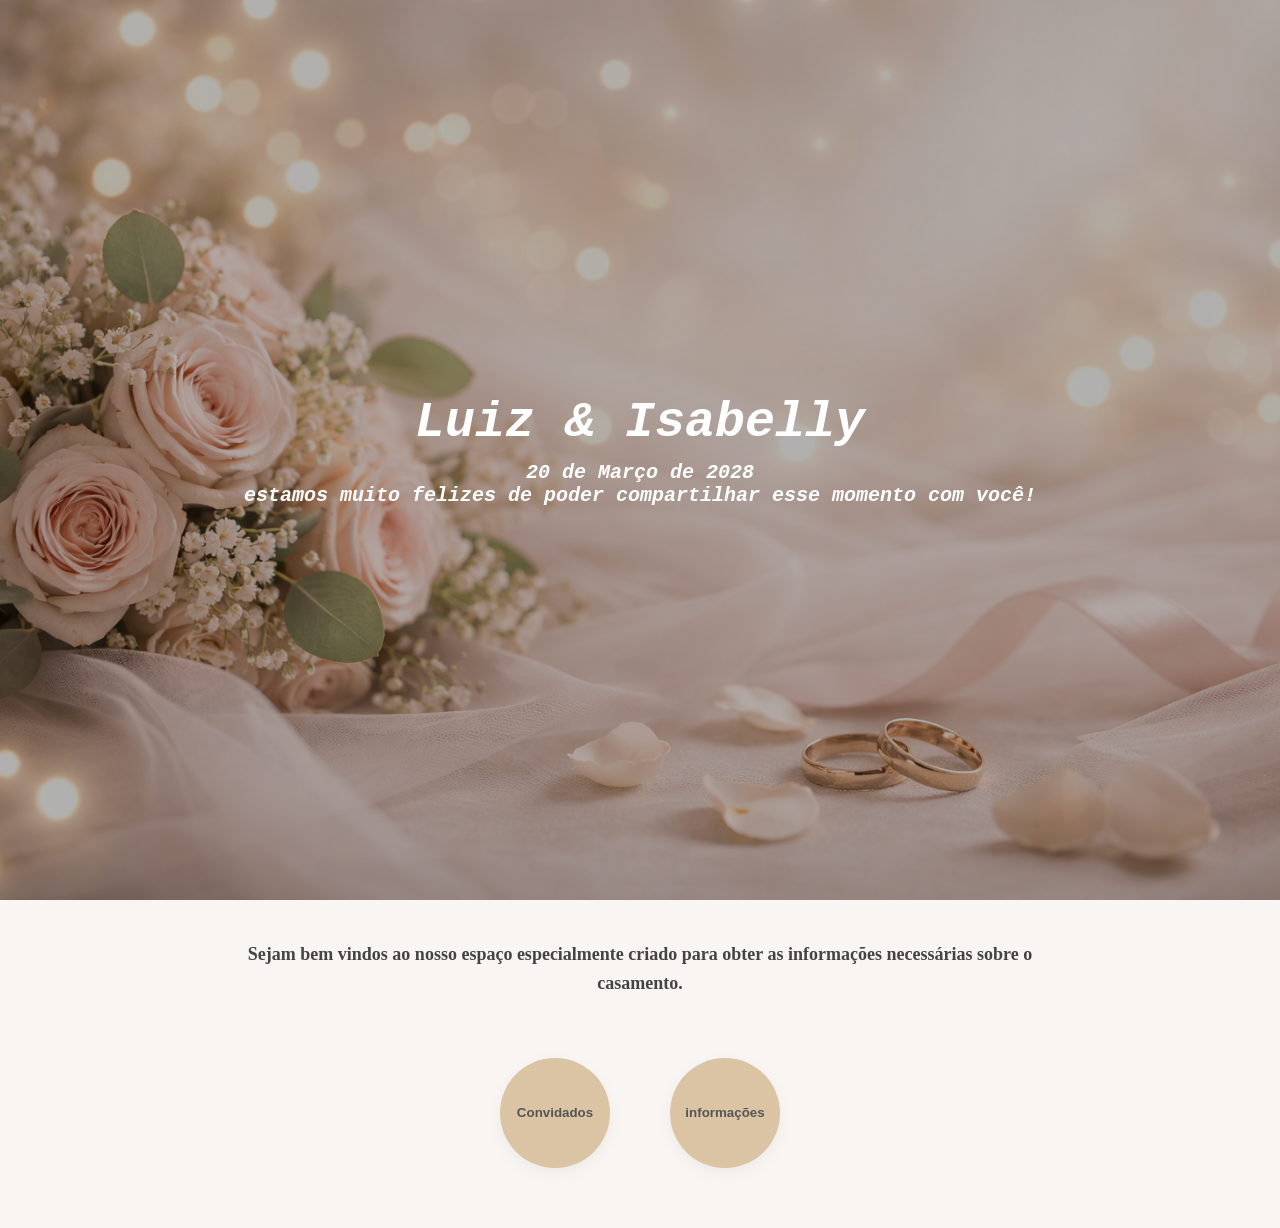
==== index.html @ 25f4a17b "nova imagen de fundo e alteraões no topo destacando os nomes e detalhes" ====
<!DOCTYPE html>
<html lang="pt-br">
<head>
    <meta charset="UTF-8">
    <meta name="viewport" content="width=device-width, initial-scale=1.0">
    <link rel="stylesheet" href="style.css">
    <title>Site de convite</title>
</head>
<body>
    <header class="hero">
        <h1>Luiz & Isabelly</h1>
        <p>20 de Março de 2028</p>
        <p>estamos muito felizes de poder compartilhar esse momento com você!</p>
    </header>

    <section class="conteudo">
        <p><strong>Sejam bem vindos ao nosso espaço especialmente criado para obter as informações necessárias sobre o casamento.</strong></p>
    </section>
<div class="botoes">
    <button class="btt" onclick="ircvd()">Convidados</button>
    <button class="btt" onclick="irinfo()">informações</button>
</div>

    <script src="mento.js"></script>
</body>
</html>
---- style.css ----
* {
    margin: 0;
    padding: 0;
    box-sizing: border-box;
} /*evita bugs de espaçamento*/

body {
    font-family: 'georgia', serif;
    background: #f8f5f2;
}

/*Hero*/
.hero {
    height: 100vh;
    display: flex;
    flex-direction: column;
    justify-content: center;
    align-items: center;
    background: linear-gradient(rgba(0,0,0,0.3), rgba(0,0,0,0.3)),
    url("casamento.png") center/cover;
    color: white;
    text-align: center;
}

.hero h1 {
    font-size: 50px;
    margin-bottom: 10px;
}

.hero p {
    font-size: 20px;
}

header {
    font-family: 'Courier New', Courier, monospace;
    font-style: italic;
    font-weight: 900;
    color: rgb(0, 0, 0);
    font-size: 25px;
}

@keyframes fadeUp{
    from {
        opacity: 0;
        transform: translateY(30px);
    } to {
        opacity: 1;
        transform: translateY(0);
    }
}


.conteudo {

    max-width: 900px;
    margin: 40px auto;
    padding: 0 20px;

    opacity: 0;
    animation: fadeUp 1s ease forwards;
    animation-delay: 0.5s;
}

.conteudo p {  
    text-align: center;
    margin-bottom: 20px;
    font-size: 18px;
    line-height: 1.6;
    color: #444;
}

.data, .horario {
    font-style: italic;
}

.botoes {
    display: flex;
    gap: 60px;
    justify-content: center;
    margin: 60px 0;
  
    opacity: 0;
    animation: fadeUp 1s ease forwards;
    animation-delay: 1s;
}

.btt {
    height: 110px;
    width: 110px;
    border-radius: 50%;
    border: none;
    background-color: rgb(219, 196, 164);
    color: #555;
    font-weight: bold;
    cursor: pointer;
    transition: all 0.25s ease;
    box-shadow: 0 5px 15px rgba(0,0,0,0.05);
    position: relative;
    overflow: hidden;
}

.btt::before {
    content: "";
    position: absolute;
    width: 120%;
    height: 120%;
    border-radius: 50%;
     background: radial-gradient(circle, rgba(255,255,255,0.4) 0%, transparent 70%);
    opacity: 0;
    transition: opacity 0.3s ease;
}

.btt:hover{
    transform: translateY(-5px);
    box-shadow: 0 10px 25px rgba(0,0,0,0.08);
    color: black;
}

.btt:hover::before {
    opacity: 1;
}
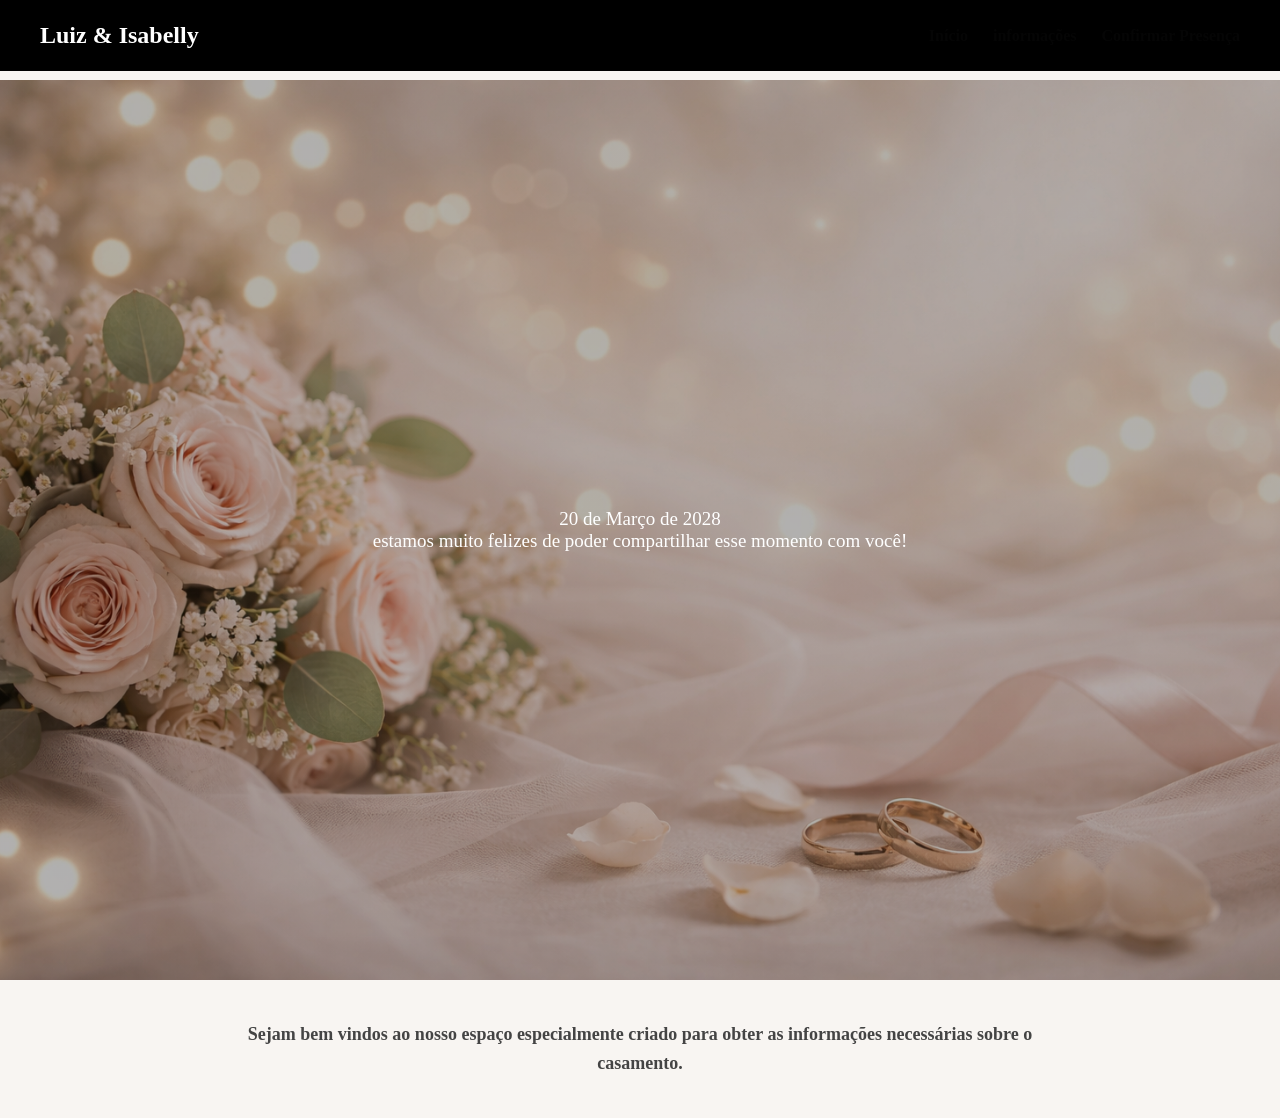
==== commit 26175511: "melhoria menu" ====
--- a/index.html
+++ b/index.html
@@ -3,24 +3,29 @@
 <head>
     <meta charset="UTF-8">
     <meta name="viewport" content="width=device-width, initial-scale=1.0">
-    <link rel="stylesheet" href="style.css">
+    <link rel="stylesheet" href="assets/css/inicio.css">
+    <link rel="stylesheet" href="assets/css/style.css">
+    <link href="https://fonts.googleapis.com/css2?family=Great+Vibes&family=Playfair+Display:wght@400;600&display=swap" rel="stylesheet"> 
     <title>Site de convite</title>
 </head>
 <body>
+
     <header class="hero">
-        <h1>Luiz & Isabelly</h1>
-        <p>20 de Março de 2028</p>
-        <p>estamos muito felizes de poder compartilhar esse momento com você!</p>
+        
+        <div id="menu-container"></div>
+
+        <div class="hero-text">
+            <p>20 de Março de 2028</p>
+            <p>estamos muito felizes de poder compartilhar esse momento com você!</p>
+        </div>
+
     </header>
 
     <section class="conteudo">
         <p><strong>Sejam bem vindos ao nosso espaço especialmente criado para obter as informações necessárias sobre o casamento.</strong></p>
     </section>
-<div class="botoes">
-    <button class="btt" onclick="ircvd()">Convidados</button>
-    <button class="btt" onclick="irinfo()">informações</button>
-</div>
 
-    <script src="mento.js"></script>
+
+    <script src="assets/js/menu.js"></script>
 </body>
 </html>
--- a/assets/css/inicio.css
+++ b/assets/css/inicio.css
@@ -0,0 +1,113 @@
+
+body {
+    font-family: 'georgia', serif;
+    background: #f8f5f2;
+    
+}
+
+/*Hero*/
+
+
+header {
+    height: 100vh;
+    background: linear-gradient(rgba(0,0,0,0.3), rgba(0,0,0,0.3)),
+    url("../../assets/img/casamento.png") no-repeat center/cover;
+    color: white;
+    position: relative;
+}
+
+/*Barra de navegação*/
+
+
+/*texto central*/
+.hero-text{
+    position: absolute;
+    top: 50%;
+    left: 50%;
+    transform: translate(-50%, -50%);
+    text-align: center;
+}
+
+.hero-text p {
+    font-size: 19px;
+}
+
+@keyframes fadeUp{
+    from {
+        opacity: 0;
+        transform: translateY(30px);
+    } to {
+        opacity: 1;
+        transform: translateY(0);
+    }
+}
+
+.conteudo {
+
+    max-width: 900px;
+    margin: 40px auto;
+    padding: 0 20px;
+
+    opacity: 0;
+    animation: fadeUp 1s ease forwards;
+    animation-delay: 0.5s;
+}
+
+.conteudo p {  
+    text-align: center;
+    margin-bottom: 20px;
+    font-size: 18px;
+    line-height: 1.6;
+    color: #444;
+}
+
+.data, .horario {
+    font-style: italic;
+}
+
+.botoes {
+    display: flex;
+    gap: 60px;
+    justify-content: center;
+    margin: 60px 0;
+  
+    opacity: 0;
+    animation: fadeUp 1s ease forwards;
+    animation-delay: 1s;
+}
+
+.btt {
+    height: 110px;
+    width: 110px;
+    border-radius: 50%;
+    border: none;
+    background-color: rgb(219, 196, 164);
+    color: #555;
+    font-weight: bold;
+    cursor: pointer;
+    transition: all 0.25s ease;
+    box-shadow: 0 5px 15px rgba(0,0,0,0.05);
+    position: relative;
+    overflow: hidden;
+}
+
+.btt::before {
+    content: "";
+    position: absolute;
+    width: 120%;
+    height: 120%;
+    border-radius: 50%;
+     background: radial-gradient(circle, rgba(255,255,255,0.4) 0%, transparent 70%);
+    opacity: 0;
+    transition: opacity 0.3s ease;
+}
+
+.btt:hover{
+    transform: translateY(-5px);
+    box-shadow: 0 10px 25px rgba(0,0,0,0.08);
+    color: black;
+}
+
+.btt:hover::before {
+    opacity: 1;
+}
--- a/assets/css/style.css
+++ b/assets/css/style.css
@@ -0,0 +1,100 @@
+* {
+    margin: 0;
+    padding: 0;
+    box-sizing: border-box;
+}
+
+header {
+    color: white;
+}
+
+body {
+    font-family: 'georgia', serif;
+    margin: 0;
+    padding-top: 80px; /* espaço pro menu */
+     background-size: cover;
+    background-position: center;
+    background-repeat: no-repeat;
+    background-attachment: fixed;
+}
+
+.nav {
+    position: fixed;
+    top: 0;
+    left: 0;
+    width: 100%;
+
+    display: flex;
+    justify-content: space-between;
+    align-items:center ;
+
+    padding: 22px 40px;
+
+    background:  rgba(0, 0, 0);
+
+    z-index: 1000;  /* garante que fique acima */
+}
+
+/*logo*/
+.logo{
+    color: white;
+    font-size: 24px;
+    font-weight: bold;
+}
+
+/*botão hamburguer*/
+.menu-toggle {
+    display: none;
+    font-size: 28px;
+    cursor: pointer;
+}
+
+/*menu*/
+.menu{
+    display: flex;
+    gap: 25px;
+    list-style: none;
+
+    margin: 0;
+    padding: 0;
+}
+
+.menu a {
+    text-decoration: none;
+    color: rgb(5, 5, 5);
+    font-weight: bold;
+    transition: 0.3s;
+}
+
+.menu a:hover{
+    color: #d3d3d3;
+}
+
+/*mobile*/
+@media (max-width: 750px){
+    .menu-toggle{
+        display: flex;/*aparece no celular*/
+    }
+
+    .menu {
+        position: absolute;
+        top: 70px;
+        right: 10px;
+        
+
+        flex-direction: column;
+        align-items: flex-start;
+
+        background: rgba(255, 255, 255, 0.9);
+        color: white;
+        padding: 20px;
+        border-radius: 10px;
+
+        display: none;
+    }
+
+    .menu.active {
+        display: flex;
+    }
+}
+
